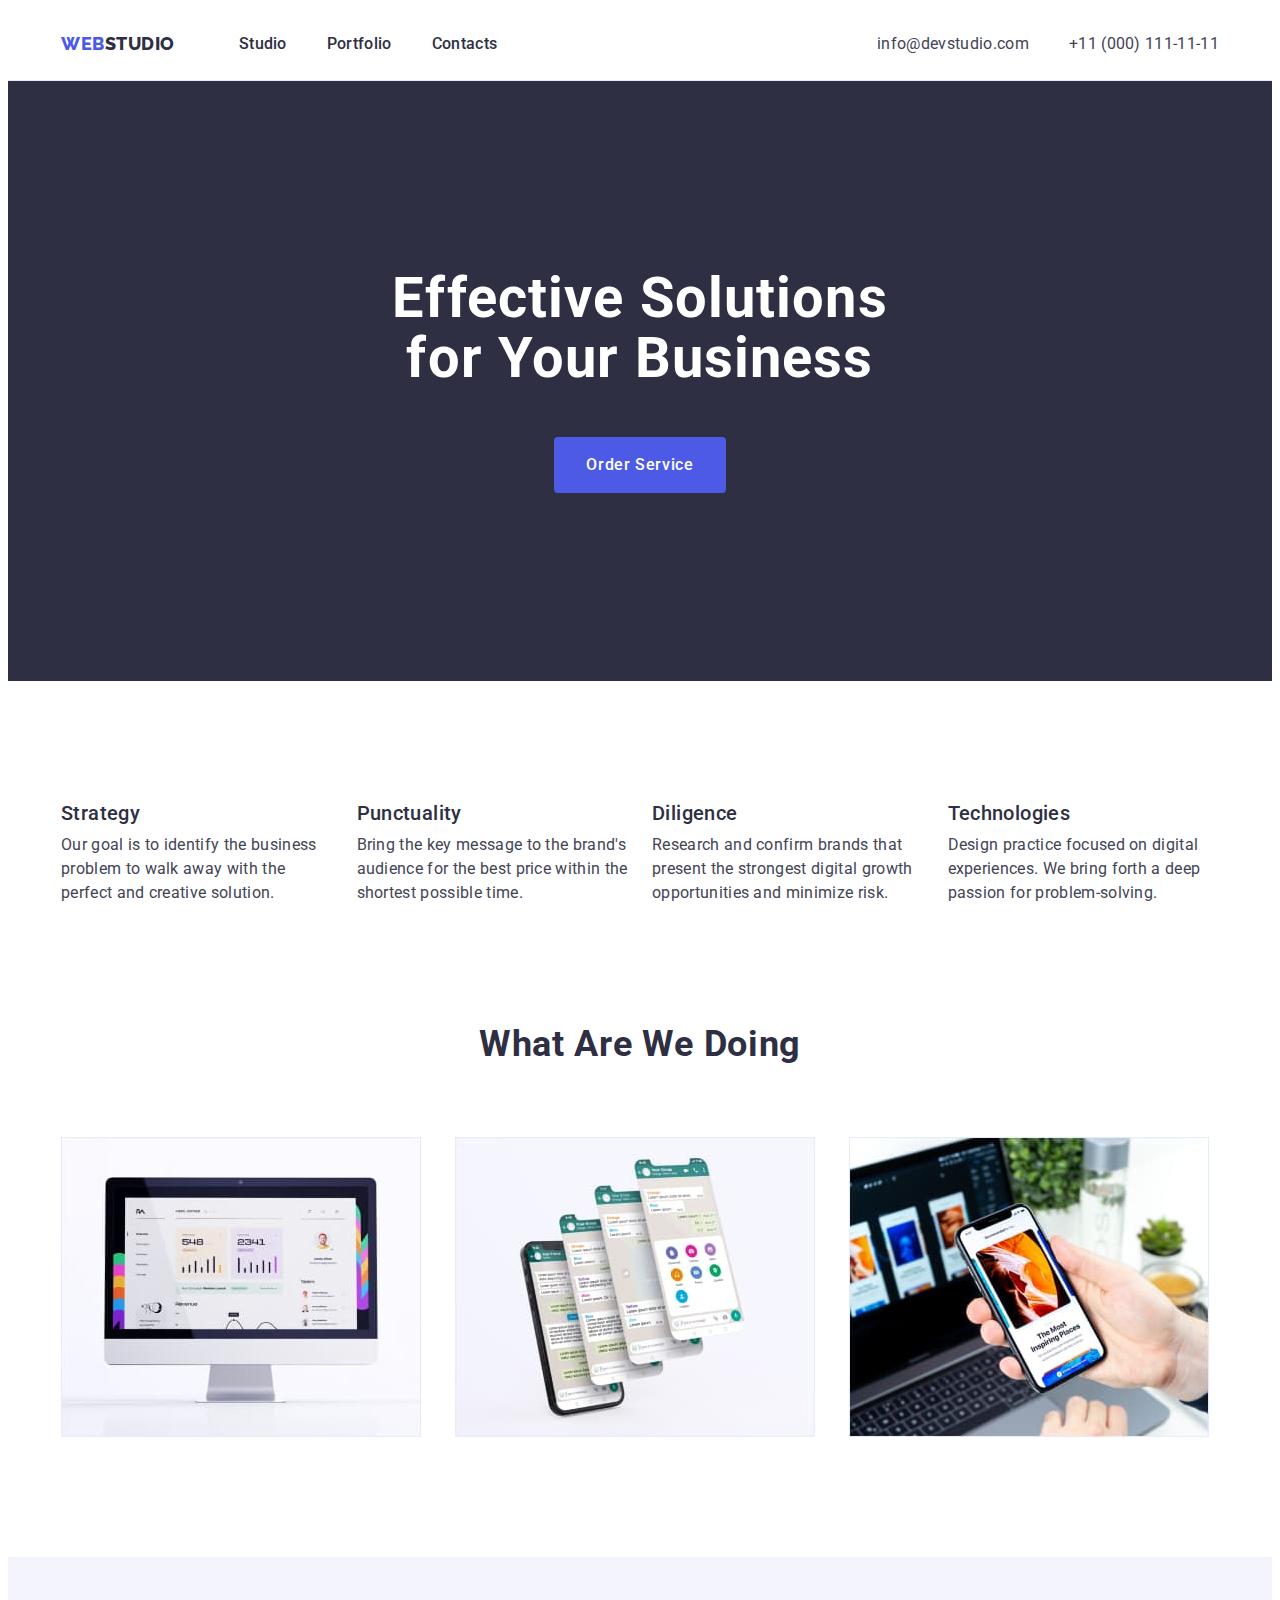
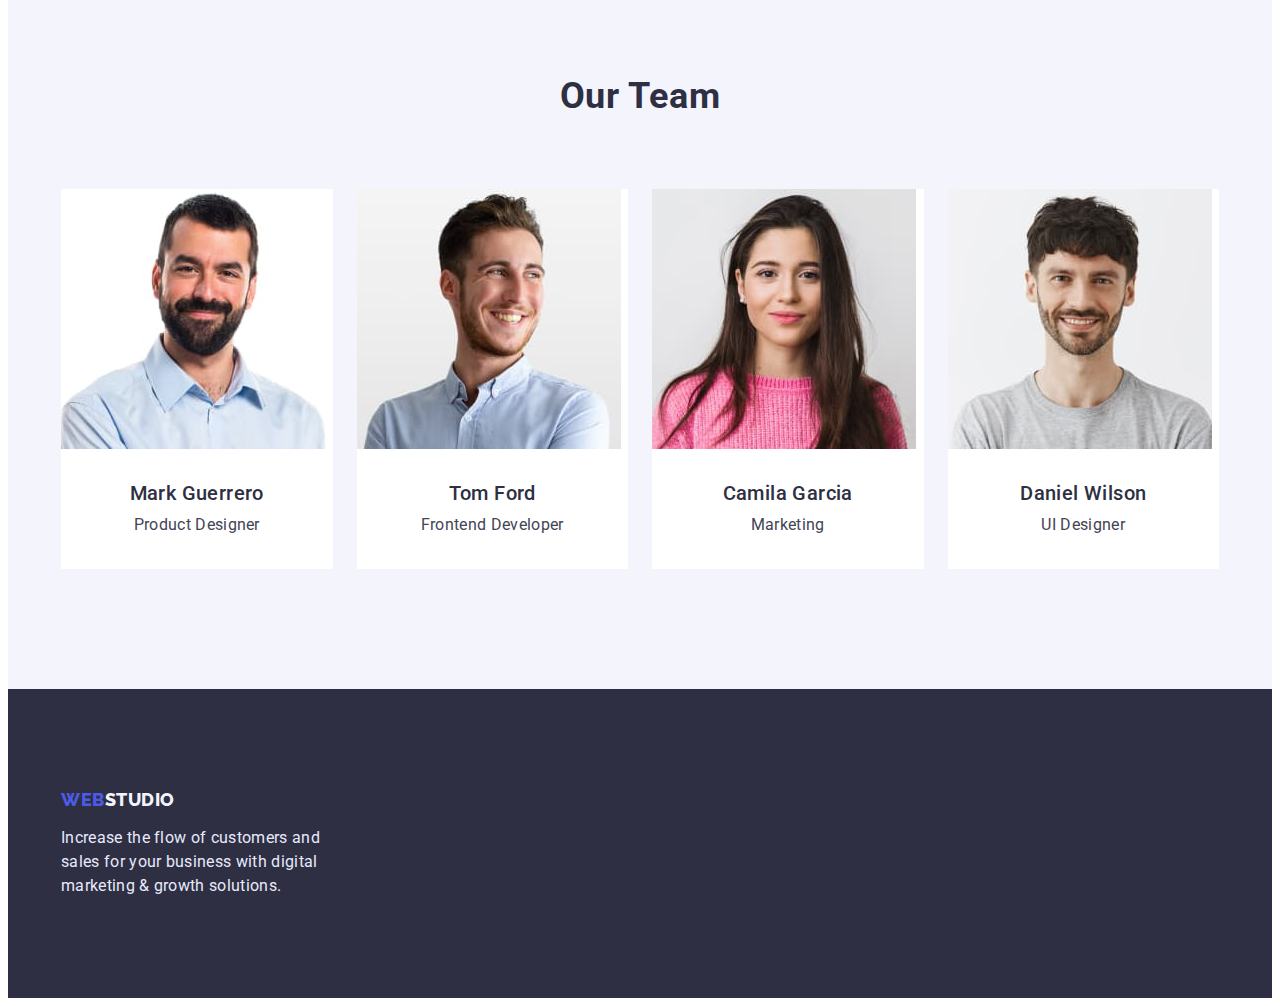
==== index.html @ c9f26e2e "Initial commit" ====
<!DOCTYPE html>
<html lang="en">
  <head>
    <meta charset="UTF-8" />
    <meta http-equiv="X-UA-Compatible" content="IE=edge" />
    <meta name="viewport" content="width=device-width, initial-scale=1.0" />
    <title>WebStudio</title>
    <link rel="preconnect" href="https://fonts.googleapis.com" />
    <link rel="preconnect" href="https://fonts.gstatic.com" crossorigin />
    <link
      href="https://fonts.googleapis.com/css2?family=Raleway:wght@800&family=Roboto:wght@400;500;700;900&display=swap"
      rel="stylesheet"
    />
    <link
      rel="stylesheet"
      href="https://cdnjs.cloudflare.com/ajax/libs/modern-normalize/1.1.0/modern-normalize.min.css"
      integrity="sha512-wpPYUAdjBVSE4KJnH1VR1HeZfpl1ub8YT/NKx4PuQ5NmX2tKuGu6U/JRp5y+Y8XG2tV+wKQpNHVUX03MfMFn9Q=="
      crossorigin="anonymous"
      referrerpolicy="no-referrer"
    />
    <link rel="stylesheet" href="./css/styles.css" />
  </head>
  <body>
    <!-- Шапка -->
    <header class="page-header">
      <div class="container page-header-container">
        <nav class="page-nav">
          <a class="logo link" href="./index.html"
            >Web<span class="logo name">Studio</span></a
          >
          <ul class="site-nav-list list">
            <li class="site-nav-item">
              <a class="site-nav link" href="./index.html">Studio</a>
            </li>
            <li class="site-nav-item">
              <a class="site-nav link" href="./portfolio.html">Portfolio</a>
            </li>
            <li class="site-nav-item">
              <a class="site-nav link" href="">Contacts</a>
            </li>
          </ul>
        </nav>
        <address class="address-menu">
          <ul class="address-list list">
            <li class="address-item">
              <a class="address-item-link link" href="mailto:info@devstudio.com"
                >info@devstudio.com</a
              >
            </li>
            <li class="address-item">
              <a class="address-item-link link" href="tel:+110001111111"
                >+11 (000) 111-11-11</a
              >
            </li>
          </ul>
        </address>
      </div>
    </header>

    <main>
      <!-- Герой -->
      <section class="hero">
        <div class="container">
          <h1 class="hero-title">Effective Solutions for Your Business</h1>

          <button type="button" class="hero-button">Order Service</button>
        </div>
      </section>

      <!-- Стратегия -->
      <section class="advices section">
        <div class="container">
          <h2 hidden class="advices-section-title visually-hidden">Advices</h2>

          <ul class="advices-list list">
            <li class="advices-item">
              <h3 class="advices-item-title">Strategy</h3>
              <p class="advices-text">
                Our goal is to identify the business problem to walk away with
                the perfect and creative solution.
              </p>
            </li>
            <li class="advices-item">
              <h3 class="advices-item-title">Punctuality</h3>
              <p class="advices-text">
                Bring the key message to the brand's audience for the best price
                within the shortest possible time.
              </p>
            </li>
            <li class="advices-item">
              <h3 class="advices-item-title">Diligence</h3>
              <p class="advices-text">
                Research and confirm brands that present the strongest digital
                growth opportunities and minimize risk.
              </p>
            </li>
            <li class="advices-item">
              <h3 class="advices-item-title">Technologies</h3>
              <p class="advices-text">
                Design practice focused on digital experiences. We bring forth a
                deep passion for problem-solving.
              </p>
            </li>
          </ul>
        </div>
      </section>

      <!-- Примеры работ -->
      <section class="works section">
        <div class="container">
          <h2 class="works-section-title">What are we doing</h2>
          <ul class="works-list list">
            <li class="works-item">
              <img
                src="./images/gallery-img-1.jpg"
                alt="Screen with the statistics"
                width="360"
                height="300"
              />
            </li>
            <li class="works-item">
              <img
                src="./images/gallery-img-2.jpg"
                alt="Menu"
                width="360"
                height="300"
              />
            </li>
            <li class="works-item">
              <img
                src="./images/gallery-img-3.jpg"
                alt="Functionality"
                width="360"
                height="300"
              />
            </li>
          </ul>
        </div>
      </section>

      <!-- Наша команда -->
      <section class="employee section">
        <div class="container">
          <h2 class="employee-section-title">Our Team</h2>
          <ul class="employees-list list">
            <li class="employee-item">
              <img
                class="employee-photo"
                src="./images/worker-1.jpg"
                alt="Photo of man"
                width="264"
                height="260"
              />
              <div class="padding-cards">
                <h3 class="employee-item-title">Mark Guerrero</h3>
                <p class="employee-position">Product Designer</p>
              </div>
            </li>
            <li class="employee-item">
              <img
                class="employee-photo"
                src="./images/worker-2.jpg"
                alt="Photo of man"
                width="264"
                height="260"
              />
              <div class="padding-cards">
                <h3 class="employee-item-title">Tom Ford</h3>
                <p class="employee-position">Frontend Developer</p>
              </div>
            </li>
            <li class="employee-item">
              <img
                class="employee-photo"
                src="./images/worker-3.jpg"
                alt="Photo of woman"
                width="264"
                height="260"
              />
              <div class="padding-cards">
                <h3 class="employee-item-title">Camila Garcia</h3>
                <p class="employee-position">Marketing</p>
              </div>
            </li>
            <li class="employee-item">
              <img
                class="employee-photo"
                src="./images/worker-4.jpg"
                alt="Photo of man"
                width="264"
                height="260"
              />
              <div class="padding-cards">
                <h3 class="employee-item-title">Daniel Wilson</h3>
                <p class="employee-position">UI Designer</p>
              </div>
            </li>
          </ul>
        </div>
      </section>
    </main>

    <!-- Подвал -->
    <footer class="footer">
      <div class="container">
        <a class="footer-link logo link" href="./index.html"
          >Web<span class="footer-name-logo">Studio</span></a
        >
        <p class="footer-text">
          Increase the flow of customers and sales for your business with
          digital marketing & growth solutions.
        </p>
      </div>
    </footer>
  </body>
</html>
---- css/styles.css ----
:root {
  --primary-text-color: #434455;
  --title-text-color: #2e2f42;
  --accent-color: #4d5ae5;
  --primary-white-color: #ffffff;
  --second-background-color: #f4f4fd;
  --hover-focus-color: #404bbf;
}

body {
  background-color: var(--primary-white-color);
  color: var(--primary-text-color);

  font-family: "Roboto", sans-serif;
  font-size: 16px;
  line-height: 1.5;
  letter-spacing: 0.02em;
}

h1,
h2,
h3,
h4,
h5,
h6,
p {
  margin-top: 0;
  margin-bottom: 0;
}

.list {
  list-style: none;
  padding-left: 0;
  margin: 0;
}

.link {
  text-decoration: none;
}

img {
  display: block;
  max-width: 100%;
  height: auto;
}

button {
  display: block;
  cursor: pointer;
  border: none;
  border-radius: 4px;
}

address {
  font-style: normal;
}

.page-header {
  border-bottom: 1px solid #e7e9fc;
}

.container {
  width: 1158px;
  margin: 0 auto;
  padding: 0 15px;
}

.section {
  padding-top: 120px;
  padding-bottom: 120px;
}

.visually-hiden {
  position: absolute;
  width: 1px;
  height: 1px;
  margin: -1px;
  border: 0;
  padding: 0;
  white-space: nowrap;
  clip-path: inset(100%);
  clip: rect(0 0 0 0);
  overflow: hidden;
}

.logo.link {
  color: var(--accent-color);
  font-family: "Raleway", sans-serif;
  font-weight: 800;
  font-size: 18px;
  line-height: 1.17;
  letter-spacing: 0.03em;
  text-transform: uppercase;
  text-decoration: none;
}

.name {
  color: var(--title-text-color);
}

/* ---------------SITE NAV-------------------- */

.page-header-container {
  display: flex;
  align-items: center;
}

.page-nav {
  display: flex;
  align-items: center;
}

.site-nav-list {
  display: flex;
  align-items: center;
  margin-left: 64px;
}

.site-nav-item:not(:last-child) {
  margin-right: 40px;
}

.site-nav-list .link {
  display: block;
  padding-top: 24px;
  padding-bottom: 24px;

  color: var(--title-text-color);
  font-weight: 500;
  font-size: 16px;
  line-height: 1.5;
}

.link:hover,
.link:focus {
  color: var(--hover-focus-color);
}

.address-list {
  display: flex;
}

.address-item:not(:last-child) {
  margin-right: 40px;
}
.address-menu {
  margin-left: auto;
}

.address-item-link.link {
  color: var(--primary-text-color);
}

.address-list .link:hover,
.address-list .link:focus {
  color: var(--hover-focus-color);
}

/* ---------------HERO-------------------- */

.hero {
  background-color: var(--title-text-color);
  text-align: center;
  padding-top: 188px;
  padding-bottom: 188px;
}

.hero-title {
  color: var(--primary-white-color);

  font-size: 56px;
  line-height: 1.07;
  letter-spacing: 0.02em;
  margin: 0 auto 48px;
  max-width: 496px;
}

.hero-button {
  display: inline-block;
  color: var(--primary-white-color);
  background-color: var(--accent-color);
  padding: 16px 32px;
  border-radius: 4px;
  min-width: 169px;

  font-family: inherit;
  font-weight: 500;
  font-size: 16px;
  line-height: 1.5;
  align-items: center;
  letter-spacing: 0.04em;

  cursor: pointer;
  border: none;
}

.hero-button:hover,
.hero-button:focus {
  background-color: var(--hover-focus-color);
}

/* ---------------EXAMPLES AND ADVICES-------------------- */

.advices-list {
  display: flex;
}
.advices-item {
  width: calc((100% - 72px) / 4);
}
.advices-item:not(:last-child) {
  margin-right: 24px;
}
.advices-section-title,
.advices-item-title {
  color: var(--title-text-color);

  letter-spacing: 0.02em;
  font-weight: 500;
  font-size: 20px;
  line-height: 1.2;
  margin-bottom: 8px;
}

.works-section-title,
.employee-section-title {
  font-size: 36px;
  line-height: 1.11;
  text-align: center;
  text-transform: capitalize;
  color: var(--title-text-color);
  letter-spacing: 0.02em;
  margin-bottom: 72px;
}

/* ---------------WORKS------------------- */

.works.section {
  padding-top: 0;
}

.works-list {
  display: flex;
}
.works-item {
  width: calc((100% - 48px) / 3);
}
.works-item:not(:last-child) {
  margin-right: 24px;
}

/* ---------------OUR TEAM------------------- */

.employee.section {
  background-color: var(--second-background-color);
}

.employee-item {
  background-color: var(--primary-white-color);
  width: calc((100% - 72px) / 4);
}

.employee-item:not(:last-child) {
  margin-right: 24px;
}
.employees-list {
  display: flex;
}

.padding-cards {
  padding: 32px 16px;
}

.employees-list .employee-item-title {
  color: var(--title-text-color);

  letter-spacing: 0.02em;
  font-weight: 500;
  font-size: 20px;
  line-height: 1.2;
  text-align: center;
  margin-bottom: 8px;
}

.employee-position {
  font-size: 16px;
  text-align: center;
}

/* ---------------FOOTER-------------------- */

.footer {
  background-color: var(--title-text-color);
  padding-top: 100px;
  padding-bottom: 100px;
}

.footer-link.logo {
  display: block;
  margin-bottom: 16px;
}
.footer-name-logo {
  color: #f4f4fd;
}

.footer-text {
  color: #e7e9fc;
  width: 264px;
}

/* ---------------PORTFOLIO HTML-------------------- */

/* ---------------MENU BUTTONS-------------------- */
.menu-buttons.list {
  display: flex;
  justify-content: center;
}
.menu-item:not(:last-child) {
  margin-right: 24px;
}
.menu-button {
  padding: 12px 24px;
  color: var(--accent-color);
  background-color: var(--second-background-color);

  font-family: inherit;
  font-weight: 500;
  font-size: 16px;
  line-height: 1.5;
  letter-spacing: 0.04em;
  border: none;
  cursor: pointer;

  border: 1px solid #e7e9fc;
  border-radius: 4px;
}

.menu-button:hover,
.menu-button:focus {
  color: var(--primary-white-color);
  background-color: var(--hover-focus-color);
}

.menu-buttons.list {
  margin-bottom: 72px;
}

/* ---------------SERVICES-------------------- */

.services {
  padding-top: 96px;
  padding-bottom: 120px;
}

.services-list.list {
  display: flex;
  flex-wrap: wrap;
}

.services-item {
  width: calc((100% - 48px) / 3);
}

.services-item:not(:nth-child(3n)) {
  margin-right: 24px;
}
.services-item:not(:nth-last-child(-n + 3)) {
  margin-bottom: 48px;
}

.services-wrap {
  padding: 32px 0 32px 16px;
  border: 1px solid #e7e9fc;
  border-top: none;
}
.services-title {
  margin-bottom: 8px;
  color: var(--title-text-color);

  font-weight: 500;
  font-size: 20px;
  line-height: 1.2;
  letter-spacing: 0.02em;
}

.services-text {
  color: var(--primary-text-color);

  font-size: 16px;
  line-height: 1.5;
  letter-spacing: 0.02em;
}
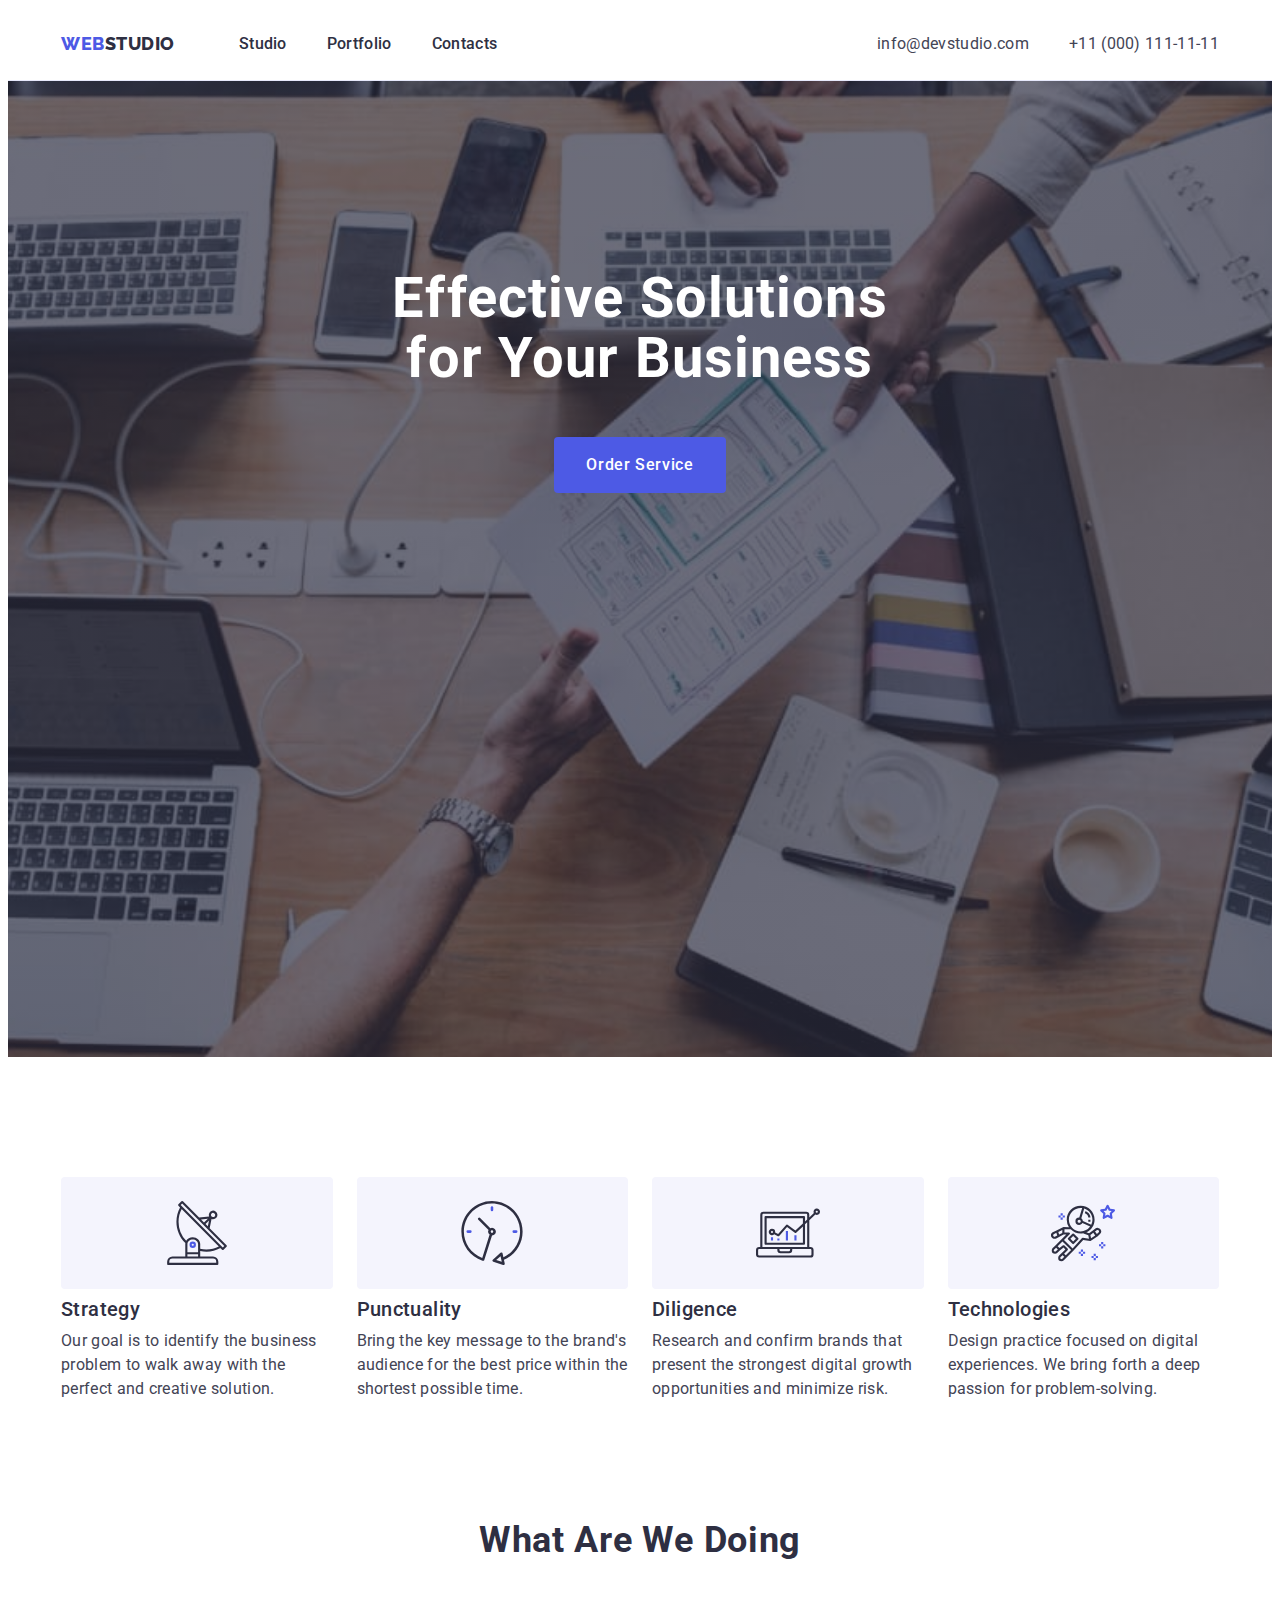
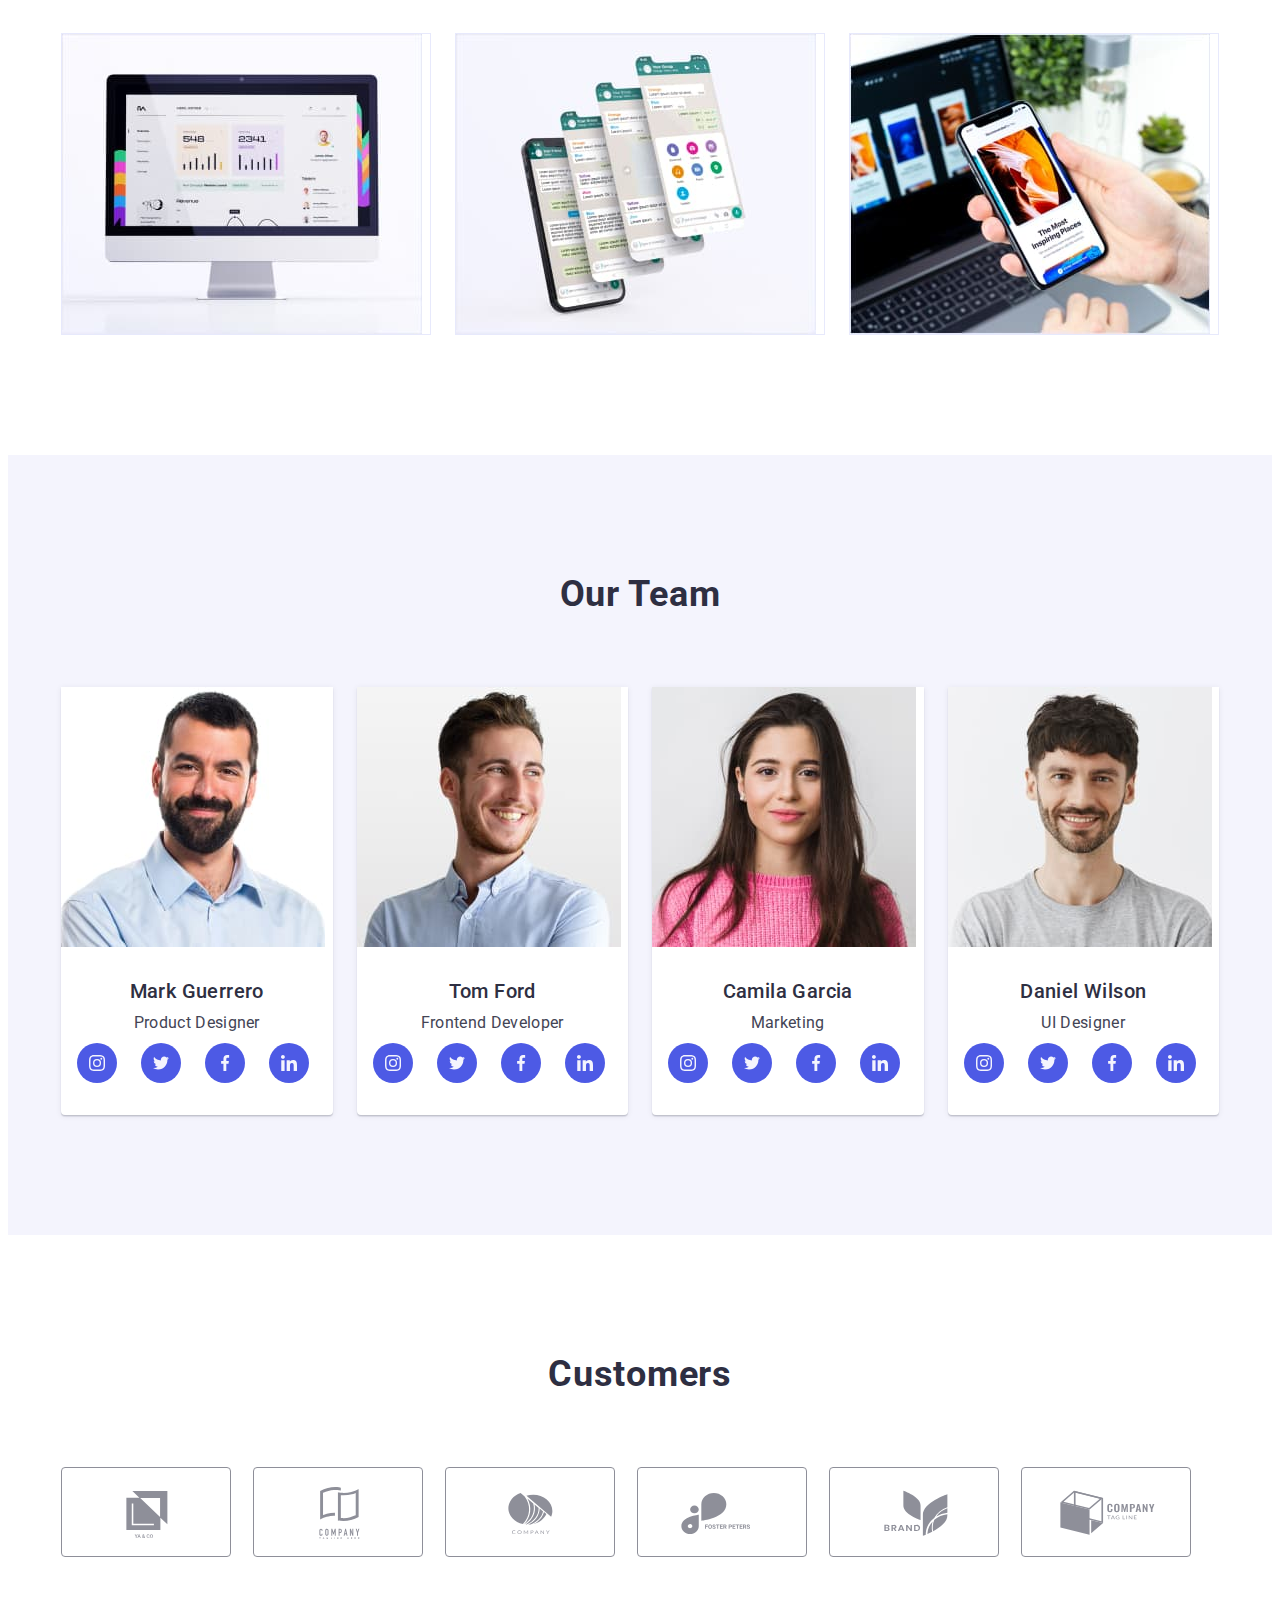
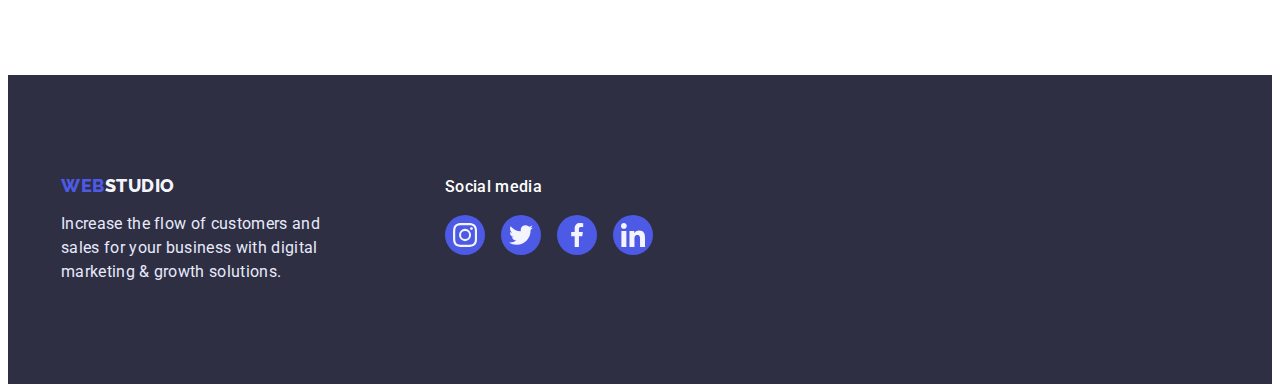
==== commit 24560b5d: "add icons, positioning and styling" ====
--- a/index.html
+++ b/index.html
@@ -30,13 +30,15 @@
           >
           <ul class="site-nav-list list">
             <li class="site-nav-item">
-              <a class="site-nav link" href="./index.html">Studio</a>
+              <a class="site-nav-link link" href="./index.html">Studio</a>
             </li>
             <li class="site-nav-item">
-              <a class="site-nav link" href="./portfolio.html">Portfolio</a>
+              <a class="site-nav-link link" href="./portfolio.html"
+                >Portfolio</a
+              >
             </li>
             <li class="site-nav-item">
-              <a class="site-nav link" href="">Contacts</a>
+              <a class="site-nav-link link" href="">Contacts</a>
             </li>
           </ul>
         </nav>
@@ -71,9 +73,13 @@
       <section class="advices section">
         <div class="container">
           <h2 hidden class="advices-section-title visually-hidden">Advices</h2>
-
           <ul class="advices-list list">
             <li class="advices-item">
+              <div class="icon-box">
+                <svg class="icon" width="64" height="64">
+                  <use href="./images/icons.svg#icon-antenna"></use>
+                </svg>
+              </div>
               <h3 class="advices-item-title">Strategy</h3>
               <p class="advices-text">
                 Our goal is to identify the business problem to walk away with
@@ -81,6 +87,11 @@
               </p>
             </li>
             <li class="advices-item">
+              <div class="icon-box">
+                <svg class="icon" width="64" height="64">
+                  <use href="./images/icons.svg#icon-clock"></use>
+                </svg>
+              </div>
               <h3 class="advices-item-title">Punctuality</h3>
               <p class="advices-text">
                 Bring the key message to the brand's audience for the best price
@@ -88,6 +99,11 @@
               </p>
             </li>
             <li class="advices-item">
+              <div class="icon-box">
+                <svg class="icon" width="64" height="64">
+                  <use href="./images/icons.svg#icon-diagram"></use>
+                </svg>
+              </div>
               <h3 class="advices-item-title">Diligence</h3>
               <p class="advices-text">
                 Research and confirm brands that present the strongest digital
@@ -95,6 +111,11 @@
               </p>
             </li>
             <li class="advices-item">
+              <div class="icon-box">
+                <svg class="icon" width="64" height="64">
+                  <use href="./images/icons.svg#icon-astronaut"></use>
+                </svg>
+              </div>
               <h3 class="advices-item-title">Technologies</h3>
               <p class="advices-text">
                 Design practice focused on digital experiences. We bring forth a
@@ -151,9 +172,39 @@
                 width="264"
                 height="260"
               />
-              <div class="padding-cards">
+              <div class="employee-item-wrap">
                 <h3 class="employee-item-title">Mark Guerrero</h3>
                 <p class="employee-position">Product Designer</p>
+                <ul class="employee-network-list list">
+                  <li class="employee-network-item">
+                    <a class="soc-network-link link" href="">
+                      <svg class="soc-network-icon" width="16" height="16">
+                        <use href="./images/icons.svg#icon-instagram"></use>
+                      </svg>
+                    </a>
+                  </li>
+                  <li class="employee-network-item">
+                    <a class="soc-network-link link" href="">
+                      <svg class="soc-network-icon" width="16" height="16">
+                        <use href="./images/icons.svg#icon-twitter"></use>
+                      </svg>
+                    </a>
+                  </li>
+                  <li class="employee-network-item">
+                    <a class="soc-network-link link" href="">
+                      <svg class="soc-network-icon" width="16" height="16">
+                        <use href="./images/icons.svg#icon-facebook"></use>
+                      </svg>
+                    </a>
+                  </li>
+                  <li class="employee-network-item">
+                    <a class="soc-network-link link" href="">
+                      <svg class="soc-network-icon" width="16" height="16">
+                        <use href="./images/icons.svg#icon-linkedin"></use>
+                      </svg>
+                    </a>
+                  </li>
+                </ul>
               </div>
             </li>
             <li class="employee-item">
@@ -164,9 +215,39 @@
                 width="264"
                 height="260"
               />
-              <div class="padding-cards">
+              <div class="employee-item-wrap">
                 <h3 class="employee-item-title">Tom Ford</h3>
                 <p class="employee-position">Frontend Developer</p>
+                <ul class="employee-network-list list">
+                  <li class="employee-network-item">
+                    <a class="soc-network-link link" href="">
+                      <svg class="soc-network-icon" width="16" height="16">
+                        <use href="./images/icons.svg#icon-instagram"></use>
+                      </svg>
+                    </a>
+                  </li>
+                  <li class="employee-network-item">
+                    <a class="soc-network-link link" href="">
+                      <svg class="soc-network-icon" width="16" height="16">
+                        <use href="./images/icons.svg#icon-twitter"></use>
+                      </svg>
+                    </a>
+                  </li>
+                  <li class="employee-network-item">
+                    <a class="soc-network-link link" href="">
+                      <svg class="soc-network-icon" width="16" height="16">
+                        <use href="./images/icons.svg#icon-facebook"></use>
+                      </svg>
+                    </a>
+                  </li>
+                  <li class="employee-network-item">
+                    <a class="soc-network-link link" href="">
+                      <svg class="soc-network-icon" width="16" height="16">
+                        <use href="./images/icons.svg#icon-linkedin"></use>
+                      </svg>
+                    </a>
+                  </li>
+                </ul>
               </div>
             </li>
             <li class="employee-item">
@@ -177,9 +258,39 @@
                 width="264"
                 height="260"
               />
-              <div class="padding-cards">
+              <div class="employee-item-wrap">
                 <h3 class="employee-item-title">Camila Garcia</h3>
                 <p class="employee-position">Marketing</p>
+                <ul class="employee-network-list list">
+                  <li class="employee-network-item">
+                    <a class="soc-network-link link" href="">
+                      <svg class="soc-network-icon" width="16" height="16">
+                        <use href="./images/icons.svg#icon-instagram"></use>
+                      </svg>
+                    </a>
+                  </li>
+                  <li class="employee-network-item">
+                    <a class="soc-network-link link" href="">
+                      <svg class="soc-network-icon" width="16" height="16">
+                        <use href="./images/icons.svg#icon-twitter"></use>
+                      </svg>
+                    </a>
+                  </li>
+                  <li class="employee-network-item">
+                    <a class="soc-network-link link" href="">
+                      <svg class="soc-network-icon" width="16" height="16">
+                        <use href="./images/icons.svg#icon-facebook"></use>
+                      </svg>
+                    </a>
+                  </li>
+                  <li class="employee-network-item">
+                    <a class="soc-network-link link" href="">
+                      <svg class="soc-network-icon" width="16" height="16">
+                        <use href="./images/icons.svg#icon-linkedin"></use>
+                      </svg>
+                    </a>
+                  </li>
+                </ul>
               </div>
             </li>
             <li class="employee-item">
@@ -190,10 +301,89 @@
                 width="264"
                 height="260"
               />
-              <div class="padding-cards">
+              <div class="employee-item-wrap">
                 <h3 class="employee-item-title">Daniel Wilson</h3>
                 <p class="employee-position">UI Designer</p>
-              </div>
+                <ul class="employee-network-list list">
+                  <li class="employee-network-item">
+                    <a class="soc-network-link link" href="">
+                      <svg class="soc-network-icon" width="16" height="16">
+                        <use href="./images/icons.svg#icon-instagram"></use>
+                      </svg>
+                    </a>
+                  </li>
+                  <li class="employee-network-item">
+                    <a class="soc-network-link link" href="">
+                      <svg class="soc-network-icon" width="16" height="16">
+                        <use href="./images/icons.svg#icon-twitter"></use>
+                      </svg>
+                    </a>
+                  </li>
+                  <li class="employee-network-item">
+                    <a class="soc-network-link link" href="">
+                      <svg class="soc-network-icon" width="16" height="16">
+                        <use href="./images/icons.svg#icon-facebook"></use>
+                      </svg>
+                    </a>
+                  </li>
+                  <li class="employee-network-item">
+                    <a class="soc-network-link link" href="">
+                      <svg class="soc-network-icon" width="16" height="16">
+                        <use href="./images/icons.svg#icon-linkedin"></use>
+                      </svg>
+                    </a>
+                  </li>
+                </ul>
+              </div>
+            </li>
+          </ul>
+        </div>
+      </section>
+      <section class="customers section">
+        <div class="container">
+          <h2 class="customers-title">Customers</h2>
+          <ul class="customers-list list">
+            <li class="customers-item">
+              <a class="customers-link link" href="">
+                <svg class="customers-logo" width="104" height="56">
+                  <use href="./images/icons.svg#icon-logo-1"></use>
+                </svg>
+              </a>
+            </li>
+            <li class="customers-item">
+              <a class="customers-link link" href="">
+                <svg class="customers-logo" width="104" height="56">
+                  <use href="./images/icons.svg#icon-logo-2"></use>
+                </svg>
+              </a>
+            </li>
+            <li class="customers-item">
+              <a class="customers-link link" href="">
+                <svg class="customers-logo" width="104" height="56">
+                  <use href="./images/icons.svg#icon-logo-3"></use>
+                </svg>
+              </a>
+            </li>
+            <li class="customers-item">
+              <a class="customers-link link" href="">
+                <svg class="customers-logo" width="104" height="56">
+                  <use href="./images/icons.svg#icon-logo-4"></use>
+                </svg>
+              </a>
+            </li>
+            <li class="customers-item">
+              <a class="customers-link link" href="">
+                <svg class="customers-logo" width="104" height="56">
+                  <use href="./images/icons.svg#icon-logo-5"></use>
+                </svg>
+              </a>
+            </li>
+            <li class="customers-item">
+              <a class="customers-link link" href="">
+                <svg class="customers-logo" width="104" height="56">
+                  <use href="./images/icons.svg#icon-logo-6"></use>
+                </svg>
+              </a>
             </li>
           </ul>
         </div>
@@ -202,14 +392,49 @@
 
     <!-- Подвал -->
     <footer class="footer">
-      <div class="container">
-        <a class="footer-link logo link" href="./index.html"
-          >Web<span class="footer-name-logo">Studio</span></a
-        >
-        <p class="footer-text">
-          Increase the flow of customers and sales for your business with
-          digital marketing & growth solutions.
-        </p>
+      <div class="container footer-wrap">
+        <div class="footer-box">
+          <a class="footer-link logo link" href="./index.html"
+            >Web<span class="footer-name-logo">Studio</span></a
+          >
+          <p class="footer-text">
+            Increase the flow of customers and sales for your business with
+            digital marketing & growth solutions.
+          </p>
+        </div>
+        <div class="footer-soc-box">
+          <h3 class="social-title">Social media</h3>
+          <ul class="footer-soc-list list">
+            <li class="footer-soc-item">
+              <a class="footer-soc-link link" href="">
+                <svg class="footer-soc-icon" width="24" height="24">
+                  <use href="./images/icons.svg#icon-instagram"></use>
+                </svg>
+              </a>
+            </li>
+            <li class="footer-soc-item">
+              <a class="footer-soc-link link" href="">
+                <svg class="footer-soc-icon" width="24" height="19,5">
+                  <use href="./images/icons.svg#icon-twitter"></use>
+                </svg>
+              </a>
+            </li>
+            <li class="footer-soc-item">
+              <a class="footer-soc-link link" href="">
+                <svg class="footer-soc-icon" width="24" height="24">
+                  <use href="./images/icons.svg#icon-facebook"></use>
+                </svg>
+              </a>
+            </li>
+            <li class="footer-soc-item">
+              <a class="footer-soc-link link" href="">
+                <svg class="footer-soc-icon" width="24" height="24">
+                  <use href="./images/icons.svg#icon-linkedin"></use>
+                </svg>
+              </a>
+            </li>
+          </ul>
+        </div>
       </div>
     </footer>
   </body>
--- a/css/styles.css
+++ b/css/styles.css
@@ -5,6 +5,16 @@
   --primary-white-color: #ffffff;
   --second-background-color: #f4f4fd;
   --hover-focus-color: #404bbf;
+  --bg-hero-gradient: linear-gradient(
+    rgba(46, 47, 66, 0.7),
+    rgba(46, 47, 66, 0.7)
+  );
+  --bg-icon-color: #f4f4fd;
+  --border-color: #e7e9fc;
+  --companies-icons-color: #8e8f99;
+  --footer-soc-bg-color: #31d0aa;
+  --cards-shadow: 0px 1px 6px rgba(46, 47, 66, 0.08),
+    0px 1px 1px rgba(46, 47, 66, 0.16), 0px 2px 1px rgba(46, 47, 66, 0.08);
 }
 
 body {
@@ -56,7 +66,7 @@
 }
 
 .page-header {
-  border-bottom: 1px solid #e7e9fc;
+  border-bottom: 1px solid var(--border-color);
 }
 
 .container {
@@ -131,8 +141,8 @@
   line-height: 1.5;
 }
 
-.link:hover,
-.link:focus {
+.site-nav-link.link:hover,
+.site-nav-link.link:focus {
   color: var(--hover-focus-color);
 }
 
@@ -148,6 +158,8 @@
 }
 
 .address-item-link.link {
+  padding-top: 24px;
+  padding-bottom: 24px;
   color: var(--primary-text-color);
 }
 
@@ -159,8 +171,15 @@
 /* ---------------HERO-------------------- */
 
 .hero {
+  height: 600px;
+  max-width: 1440px;
+  margin: 0 auto;
+  text-align: center;
   background-color: var(--title-text-color);
-  text-align: center;
+  background-image: var(--bg-hero-gradient), url(../images/hero-bg.jpg);
+  background-repeat: no-repeat;
+  background-position: center;
+  background-size: cover;
   padding-top: 188px;
   padding-bottom: 188px;
 }
@@ -210,6 +229,16 @@
 .advices-item:not(:last-child) {
   margin-right: 24px;
 }
+.icon-box {
+  height: 112px;
+  display: flex;
+  align-items: center;
+  justify-content: center;
+  margin-bottom: 8px;
+  border-radius: 4px;
+  background-color: var(--bg-icon-color);
+}
+
 .advices-section-title,
 .advices-item-title {
   color: var(--title-text-color);
@@ -243,6 +272,7 @@
 }
 .works-item {
   width: calc((100% - 48px) / 3);
+  border: 1px solid var(--border-color);
 }
 .works-item:not(:last-child) {
   margin-right: 24px;
@@ -257,6 +287,8 @@
 .employee-item {
   background-color: var(--primary-white-color);
   width: calc((100% - 72px) / 4);
+  box-shadow: var(--cards-shadow);
+  border-radius: 0px 0px 4px 4px;
 }
 
 .employee-item:not(:last-child) {
@@ -266,7 +298,7 @@
   display: flex;
 }
 
-.padding-cards {
+.employee-item-wrap {
   padding: 32px 16px;
 }
 
@@ -284,6 +316,75 @@
 .employee-position {
   font-size: 16px;
   text-align: center;
+  margin-bottom: 8px;
+}
+
+.employee-network-list {
+  display: flex;
+  gap: 24px;
+}
+
+.employee-network-item {
+  width: 40px;
+  height: 40px;
+}
+.soc-network-link {
+  width: 100%;
+  height: 100%;
+  display: flex;
+  justify-content: center;
+  align-items: center;
+  background-color: var(--accent-color);
+  border-radius: 50%;
+}
+
+.soc-network-link:hover,
+.soc-network-link:focus {
+  background-color: var(--hover-focus-color);
+}
+.soc-network-icon {
+  fill: var(--bg-icon-color);
+}
+
+/* ---------------CUSTOMERS-------------------- */
+
+.customers-title {
+  font-size: 36px;
+  line-height: 1.11;
+  text-align: center;
+  letter-spacing: 0.02em;
+  text-transform: capitalize;
+  margin-bottom: 72px;
+  color: var(--title-text-color);
+}
+
+.customers-list {
+  display: flex;
+  gap: 24px;
+}
+.customers-item {
+  width: 168px;
+  height: 88px;
+}
+.customers-link {
+  display: flex;
+  width: 100%;
+  height: 100%;
+  justify-content: center;
+  align-items: center;
+  border: 1px solid #8e8f99;
+  border-radius: 4px;
+  color: var(--companies-icons-color);
+}
+
+.customers-link:hover,
+.customers-link:focus {
+  color: var(--hover-focus-color);
+  border-color: var(--hover-focus-color);
+}
+
+.customers-logo {
+  fill: currentColor;
 }
 
 /* ---------------FOOTER-------------------- */
@@ -293,7 +394,12 @@
   padding-top: 100px;
   padding-bottom: 100px;
 }
-
+.footer-wrap {
+  display: flex;
+}
+.footer-box {
+  margin-right: 120px;
+}
 .footer-link.logo {
   display: block;
   margin-bottom: 16px;
@@ -307,6 +413,45 @@
   width: 264px;
 }
 
+.footer-soc-box {
+}
+
+.social-title {
+  font-weight: 500;
+  font-size: 16px;
+  line-height: 1.5;
+  letter-spacing: 0.02em;
+  color: var(--primary-white-color);
+  margin-bottom: 16px;
+}
+.footer-soc-list {
+  display: flex;
+  gap: 16px;
+}
+
+.footer-soc-item {
+  width: 40px;
+  height: 40px;
+}
+.footer-soc-link {
+  width: 100%;
+  height: 100%;
+  display: flex;
+  justify-content: center;
+  align-items: center;
+  background-color: var(--accent-color);
+  border-radius: 50%;
+}
+
+.footer-soc-icon {
+  fill: var(--bg-icon-color);
+}
+
+.footer-soc-link:hover,
+.footer-soc-link:focus {
+  background-color: var(--footer-soc-bg-color);
+}
+
 /* ---------------PORTFOLIO HTML-------------------- */
 
 /* ---------------MENU BUTTONS-------------------- */
@@ -318,6 +463,7 @@
   margin-right: 24px;
 }
 .menu-button {
+  display: inline-block;
   padding: 12px 24px;
   color: var(--accent-color);
   background-color: var(--second-background-color);
@@ -330,7 +476,7 @@
   border: none;
   cursor: pointer;
 
-  border: 1px solid #e7e9fc;
+  border: 1px solid var(--border-color);
   border-radius: 4px;
 }
 
@@ -338,6 +484,9 @@
 .menu-button:focus {
   color: var(--primary-white-color);
   background-color: var(--hover-focus-color);
+  box-shadow: 0px 3px 1px rgba(0, 0, 0, 0.1), 0px 2px 1px rgba(0, 0, 0, 0.08),
+    0px 2px 2px rgba(0, 0, 0, 0.12);
+  border: 1px solid transparent;
 }
 
 .menu-buttons.list {
@@ -366,10 +515,16 @@
 .services-item:not(:nth-last-child(-n + 3)) {
   margin-bottom: 48px;
 }
-
+.services-link {
+  display: block;
+}
+.services-link.link:hover,
+.services-link.link:focus {
+  box-shadow: var(--cards-shadow);
+}
 .services-wrap {
   padding: 32px 0 32px 16px;
-  border: 1px solid #e7e9fc;
+  border: 1px solid var(--border-color);
   border-top: none;
 }
 .services-title {
@@ -384,8 +539,4 @@
 
 .services-text {
   color: var(--primary-text-color);
-
-  font-size: 16px;
-  line-height: 1.5;
-  letter-spacing: 0.02em;
-}
+}
